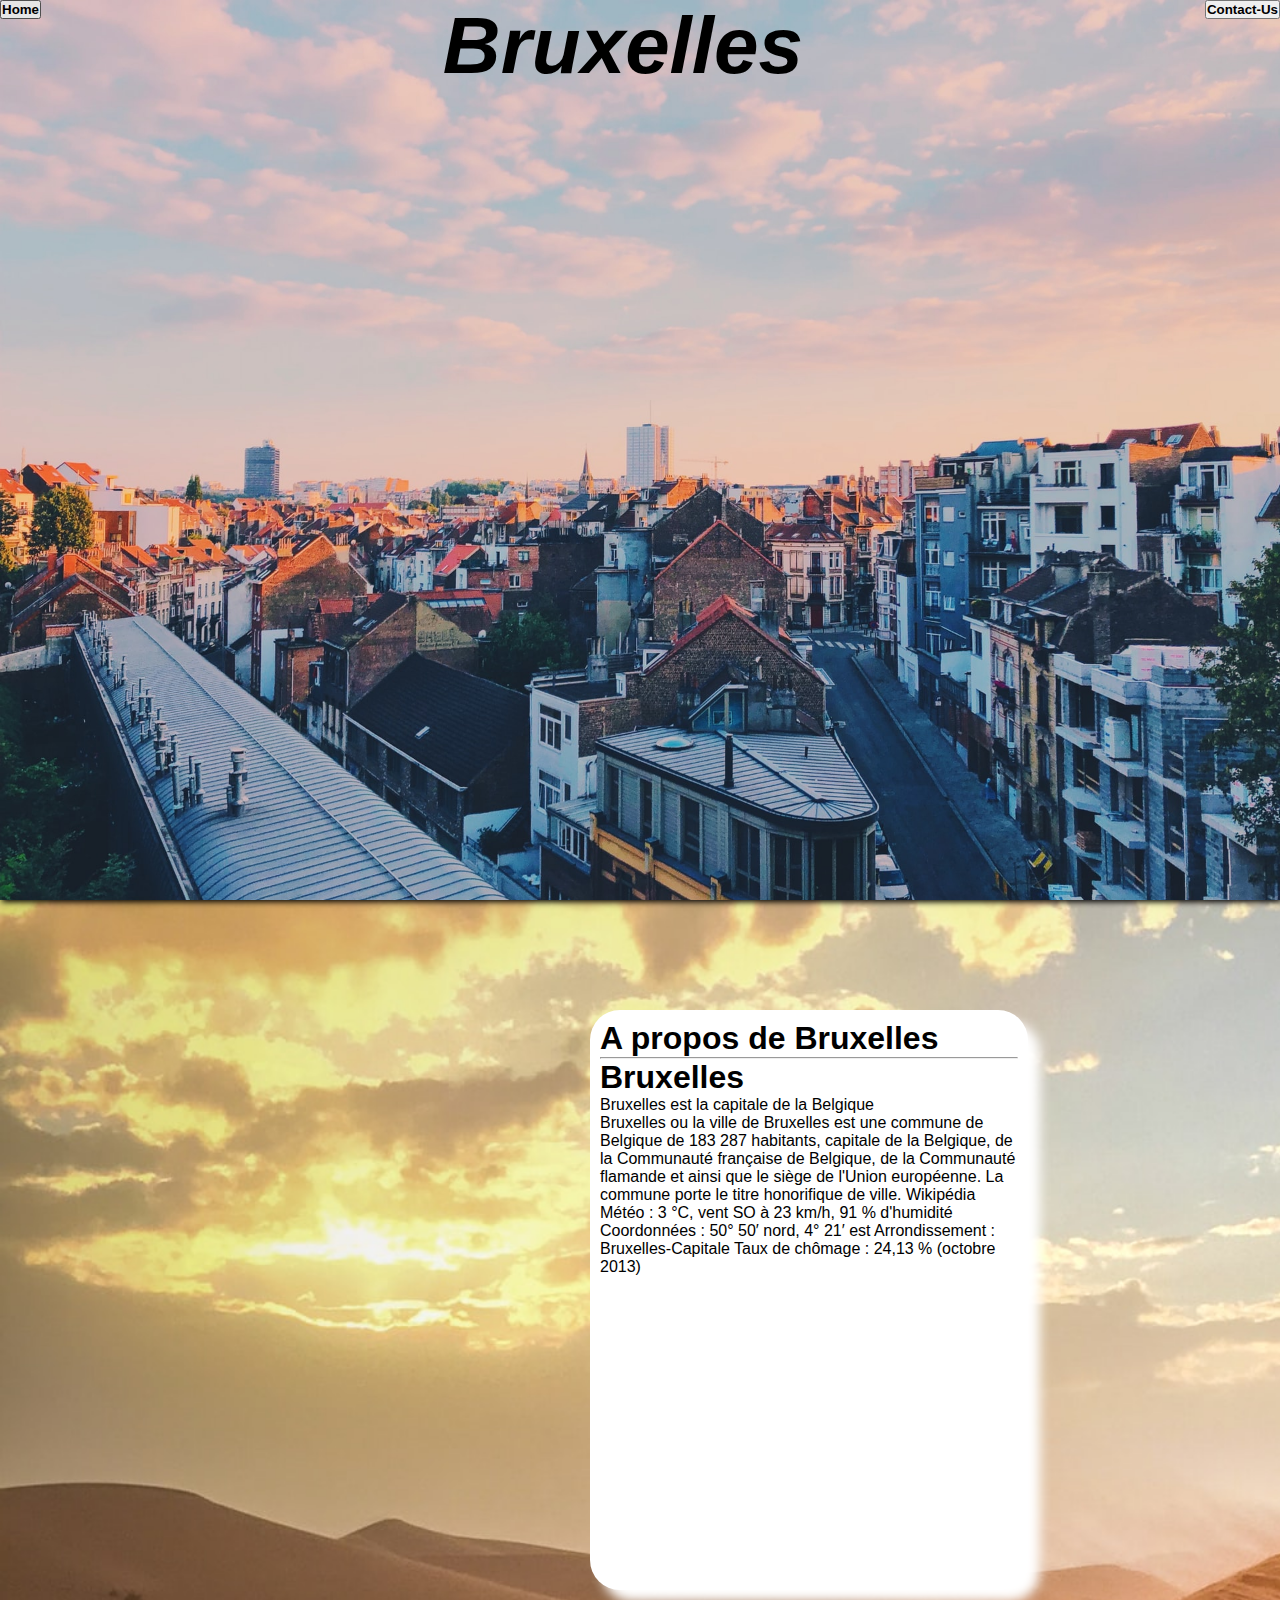
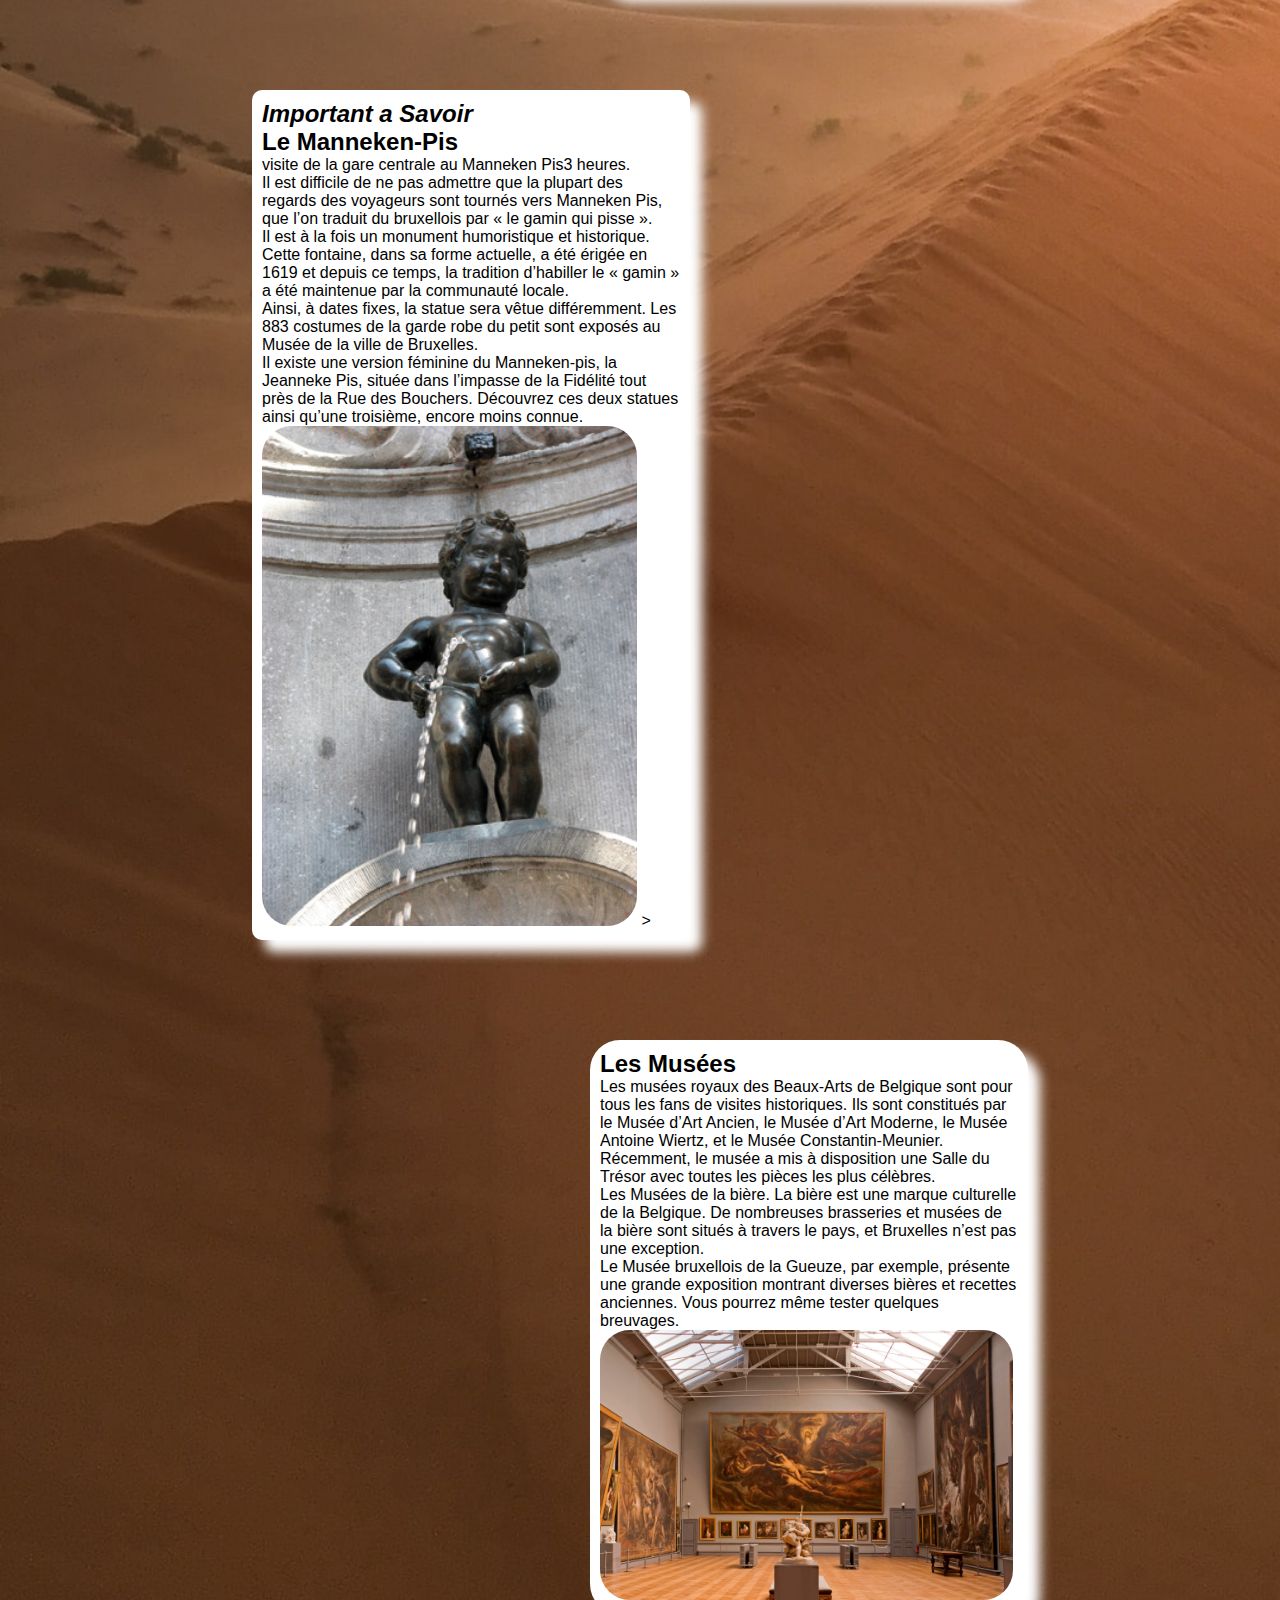
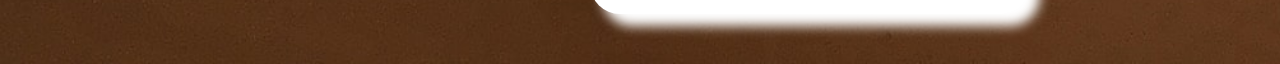
==== Bruxelles.html @ 61789e60 "Add files via upload" ====
<!DOCTYPE html>
<html lang="en">
<head>
    <meta charset="UTF-8">
    <meta http-equiv="X-UA-Compatible" content="IE=edge">
    <meta name="viewport" content="width=, initial-scale=1.0">
    <link rel="stylesheet" href="def3.css">
    <title>Document</title>
</head>


    


<body style="background-color: rgb(197, 194, 194);">
    <div class="banner-area">
      <div class="content-area">
        <div class="content">
          <div>
            <a style="display: block;float: right;" href="contact.html"> <button style="font-weight: 900;" class="but"> Contact-Us</button></a>
          </div>
          <div>
            <a style="display: block;float: left;" href="dossier.html"> <button style="font-weight: 900;" class="but"> Home</button></a>
          </div>
          <h1 style="font-style: oblique;">Bruxelles</h1>
         
  
          
  
        </div>
      </div>
    </div>
    
     <div class="container1">
     <div class="box">
        <p>
            <h1>A propos de Bruxelles</h1><hr>
            <h1>Bruxelles</h1>
            <p>
                Bruxelles est la capitale de la Belgique
                <br>
                Bruxelles ou la ville de Bruxelles est une commune de Belgique de 183 287 habitants, capitale de la Belgique, de la Communauté française de Belgique, de la Communauté flamande et ainsi que le siège de l'Union européenne. La commune porte le titre honorifique de ville. Wikipédia 
                 Météo : 3 °C, vent SO à 23 km/h, 91 % d'humidité 
                 Coordonnées : 50° 50′ nord, 4° 21′ est 
                 Arrondissement : Bruxelles-Capitale 
                 Taux de chômage : 24,13 % (octobre 2013)        

        </p>
        <div class="video">
            <iframe style="height: 300px;margin-left: 12px;" width="560" height="315" src="https://www.youtube.com/embed/LUmLTJHX0l0" frameborder="0" allow="accelerometer; autoplay; encrypted-media; gyroscope; picture-in-picture" allowfullscreen></iframe>
        </div>
        </div>
  </div>
  <div class="container2">
    <div class="box">
       <p>
        <h2 style="font-style:oblique;color: black;"><span style="color: black;"> Important a Savoir</span>         </h2>
        <h2>Le Manneken-Pis</h2>
        visite de la gare centrale au Manneken Pis3 heures.
        <br>Il est difficile de ne pas admettre que la plupart des regards des voyageurs sont tournés vers Manneken Pis, que l’on traduit du bruxellois par « le gamin qui pisse ».
        <br>Il est à la fois un monument humoristique et historique. Cette fontaine, dans sa forme actuelle, a été érigée en 1619 et depuis ce temps, la tradition d’habiller le « gamin » a été maintenue par la communauté locale.
        <br>Ainsi, à dates fixes, la statue sera vêtue différemment. Les 883 costumes de la garde robe du petit sont exposés au Musée de la ville de Bruxelles.
        <br>Il existe une version féminine du Manneken-pis, la Jeanneke Pis, située dans l’impasse de la Fidélité tout près de la Rue des Bouchers. Découvrez ces deux statues ainsi qu’une troisième, encore moins connue.

       </p>
       <img style="height: 500px;border-radius: 30px;" src="img/pisse.jpg" alt="">                                              ></video>
                               
       </div>
  </div>
  <div class="container1">
    <div class="box">
       <p>
        <h2>Les Musées</h2>
        Les musées royaux des Beaux-Arts de Belgique sont pour tous les fans de visites historiques. Ils sont constitués par le Musée d’Art Ancien, le Musée d’Art Moderne, le Musée Antoine Wiertz, et le Musée Constantin-Meunier.
        <br>Récemment, le musée a mis à disposition une Salle du Trésor avec toutes les pièces les plus célèbres.
        <br>Les Musées de la bière. La bière est une marque culturelle de la Belgique. De nombreuses brasseries et musées de la bière sont situés à travers le pays, et Bruxelles n’est pas une exception.
        <br>Le Musée bruxellois de la Gueuze, par exemple, présente une grande exposition montrant diverses bières et recettes anciennes. Vous pourrez même tester quelques breuvages.

       </p>
<img style="height: 270px;border-radius: 30px;" src="img/muse2.jpg" alt="">  
       </div>
  </div>
  
  
  
  
  
  
  

</body>
</html>
---- def3.css ----
*{
    padding: 0;
    margin:0;
    box-sizing: border-box;
    
    
    }

    body{
       
font-family: Verdana, Geneva, Tahoma, sans-serif;
background-image: url(img/karim-manjra-w8ta246CwIs-unsplash.jpg);
background-size: cover;
    }
    .banner-area{

background-color:transparent;
        width: 100%;
        height: 100vh;
        background:
        url(img/alex-vasey-zMbxBDg4qBc-unsplash.jpg);
        background-size: cover;
        box-shadow: 2px 2px 6px 0;
    }
    .content{
        text-align: center;
        margin-bottom: 50%;
    }
    .content h1{
color: black;
        font-size: 80px;
    }
    .content p{
        color:black;
                font-size: 30px;
            }
            .container1{
                width: 70%;
                margin: 50px auto;
                padding: 10px;
            }
            .container1 .box{
                width: 50%;
                margin: 50px ;
                margin-top: 50px;
                border-radius: 30px;
              
                background-color: white;
                box-shadow: 12PX 12PX 12PX white;
            
                padding: 10px;
                float: right;
            }

            .container2{
                width: 70%;
                margin: 50px auto;
                padding: 10px;
            }
            .container2 .box{
                width: 50%;
                float: left;
                margin: 50px ;
                margin-top: 50px;
                border-radius: 10px;
                background-color: white;
                box-shadow: 12PX 12PX 12PX white;
                padding: 10px;
            }

video{
    px;
}
but {
    
    transition: 0.5s;
    text-transform: uppercase;
    border: 100px solid ;
    background-color: black;
    border-width: 100px;
  height: 50px;
    border: 1px solid black;
    margin: 100px;
   float: right;
    border-radius: 100px;
    color: black;
    font-style: oblique;
    font-family: 'Times New Roman', Times, serif;
  
    text-align: center;
  }
  .but:hover{
  
    box-shadow: 0 3px 40px 0 white inset, 0 5px 40px 0 black,
}

b
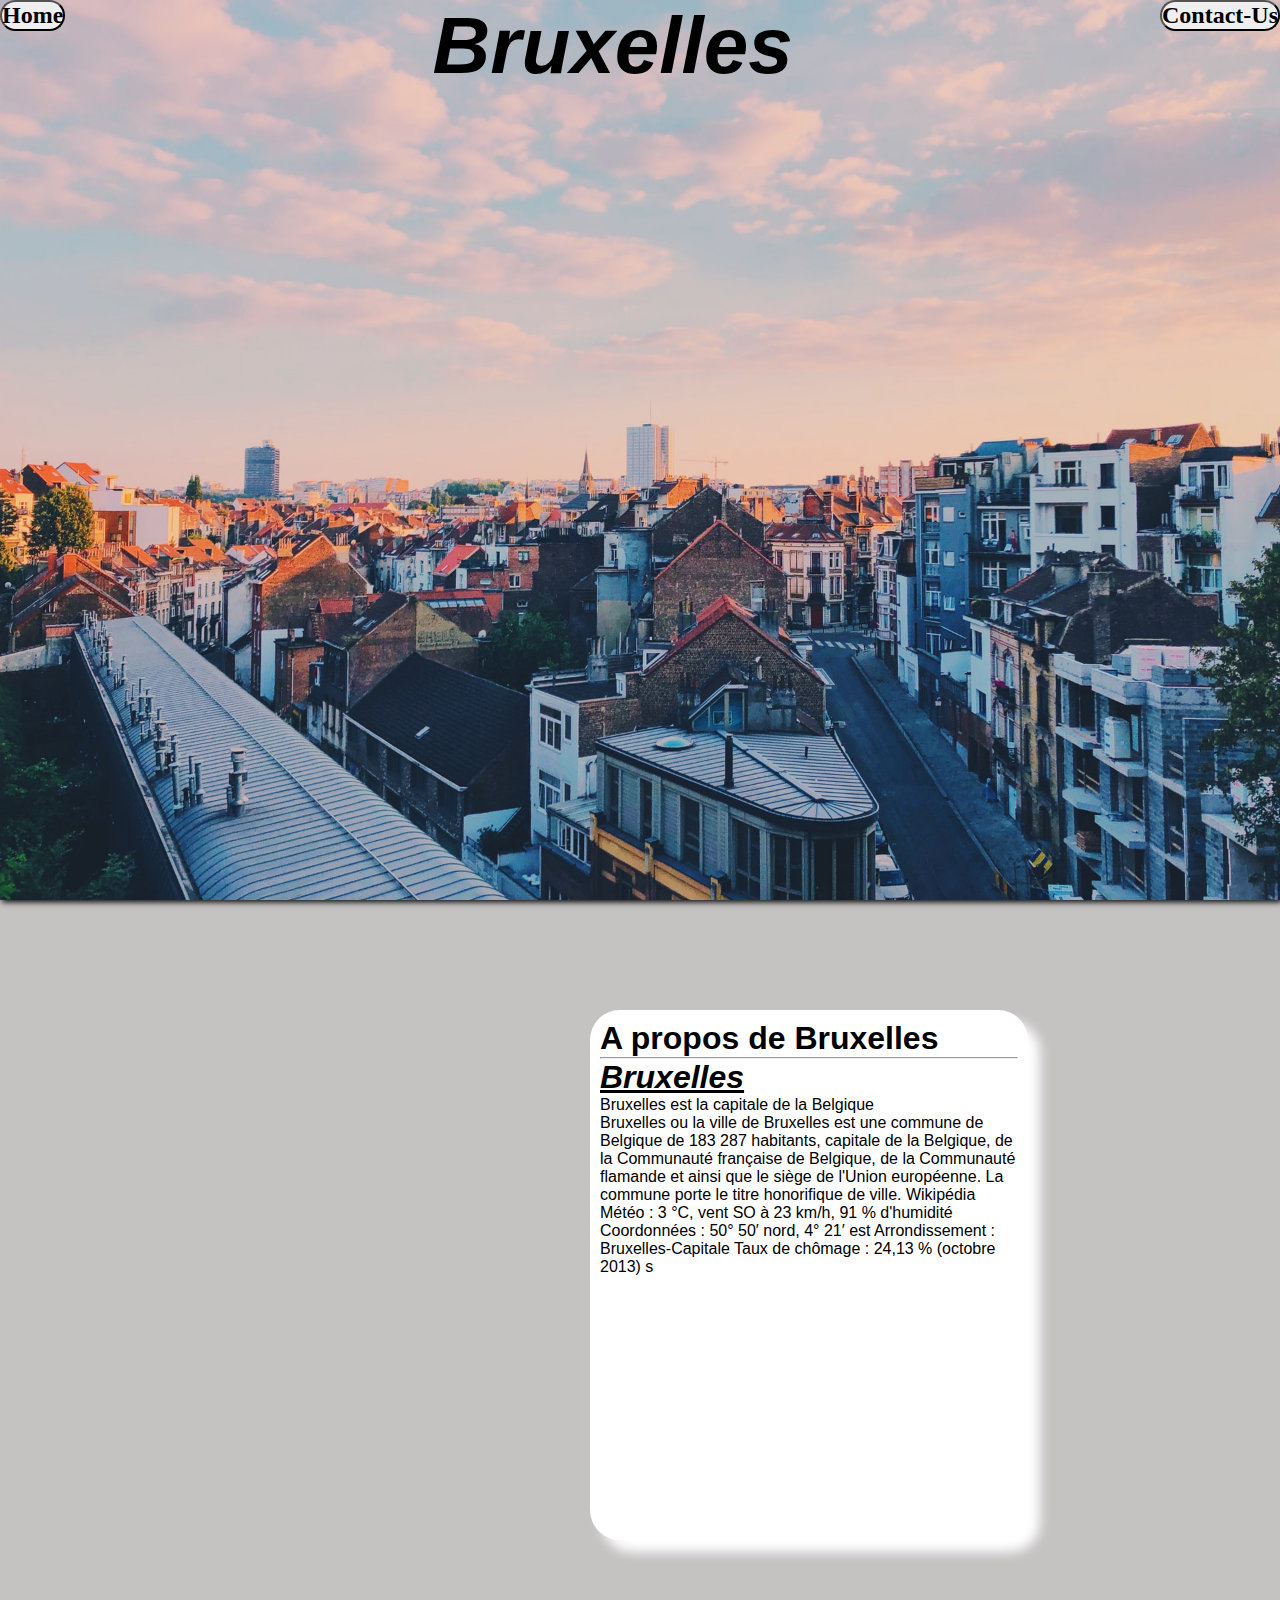
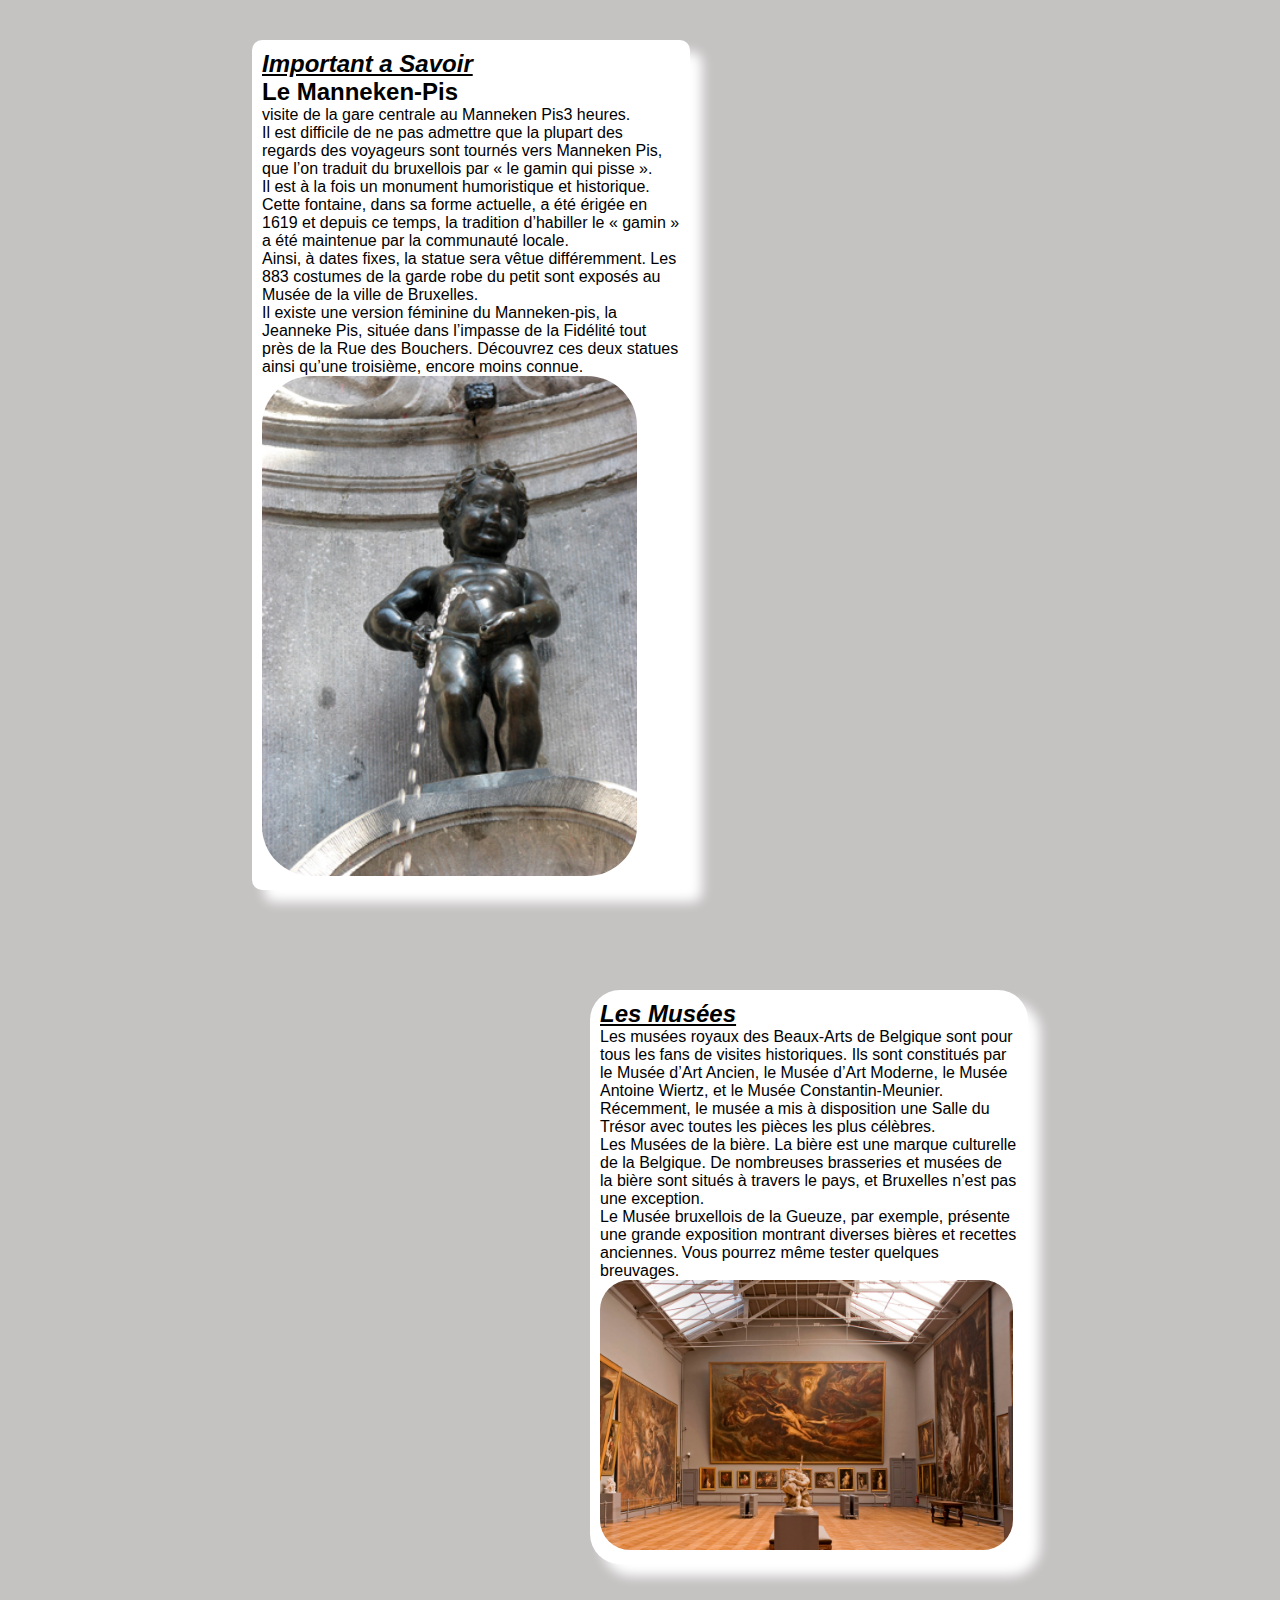
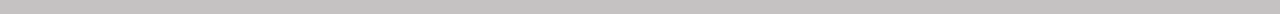
==== commit 879e69ed: "Add files via upload" ====
--- a/Bruxelles.html
+++ b/Bruxelles.html
@@ -13,15 +13,32 @@
 
 
 <body style="background-color: rgb(197, 194, 194);">
+
+<header>
+<nav>
+
+
+
+  <div>
+    <a style="display: block;float: right;" href="contact.html"> <button style="font-weight: 900;border-radius: 30px" class="but"> Contact-Us</button></a>
+  </div>
+  <div>
+    <a style="display: block;float: left;" href="index.html"> <button style="font-weight: 900;border-radius: 30px;" class="but"> Home</button></a>
+  </div>
+
+
+</nav>
+
+
+
+
+
+</header>
+
     <div class="banner-area">
       <div class="content-area">
         <div class="content">
-          <div>
-            <a style="display: block;float: right;" href="contact.html"> <button style="font-weight: 900;" class="but"> Contact-Us</button></a>
-          </div>
-          <div>
-            <a style="display: block;float: left;" href="dossier.html"> <button style="font-weight: 900;" class="but"> Home</button></a>
-          </div>
+         
           <h1 style="font-style: oblique;">Bruxelles</h1>
          
   
@@ -35,7 +52,7 @@
      <div class="box">
         <p>
             <h1>A propos de Bruxelles</h1><hr>
-            <h1>Bruxelles</h1>
+            <h1 style="text-decoration: underline;font-style: oblique;">Bruxelles</h1>
             <p>
                 Bruxelles est la capitale de la Belgique
                 <br>
@@ -44,17 +61,17 @@
                  Coordonnées : 50° 50′ nord, 4° 21′ est 
                  Arrondissement : Bruxelles-Capitale 
                  Taux de chômage : 24,13 % (octobre 2013)        
-
+s
         </p>
         <div class="video">
-            <iframe style="height: 300px;margin-left: 12px;" width="560" height="315" src="https://www.youtube.com/embed/LUmLTJHX0l0" frameborder="0" allow="accelerometer; autoplay; encrypted-media; gyroscope; picture-in-picture" allowfullscreen></iframe>
+            <iframe style="height: 250px;margin-left: 12px;" width="444" height="315" src="https://www.youtube.com/embed/LUmLTJHX0l0" frameborder="0" allow="accelerometer; autoplay; encrypted-media; gyroscope; picture-in-picture" allowfullscreen></iframe>
         </div>
         </div>
   </div>
   <div class="container2">
     <div class="box">
        <p>
-        <h2 style="font-style:oblique;color: black;"><span style="color: black;"> Important a Savoir</span>         </h2>
+        <h2 style="font-style:oblique;color: black;text-decoration: underline;"><span style="color: black;"> Important a Savoir</span>         </h2>
         <h2>Le Manneken-Pis</h2>
         visite de la gare centrale au Manneken Pis3 heures.
         <br>Il est difficile de ne pas admettre que la plupart des regards des voyageurs sont tournés vers Manneken Pis, que l’on traduit du bruxellois par « le gamin qui pisse ».
@@ -63,14 +80,14 @@
         <br>Il existe une version féminine du Manneken-pis, la Jeanneke Pis, située dans l’impasse de la Fidélité tout près de la Rue des Bouchers. Découvrez ces deux statues ainsi qu’une troisième, encore moins connue.
 
        </p>
-       <img style="height: 500px;border-radius: 30px;" src="img/pisse.jpg" alt="">                                              ></video>
+       <img style="height: 500px;border-radius: 50px;" src="img/pisse.jpg" alt="">                                              </video>
                                
        </div>
   </div>
   <div class="container1">
     <div class="box">
        <p>
-        <h2>Les Musées</h2>
+        <h2 style="text-decoration: underline;font-style: oblique;">Les Musées</h2>
         Les musées royaux des Beaux-Arts de Belgique sont pour tous les fans de visites historiques. Ils sont constitués par le Musée d’Art Ancien, le Musée d’Art Moderne, le Musée Antoine Wiertz, et le Musée Constantin-Meunier.
         <br>Récemment, le musée a mis à disposition une Salle du Trésor avec toutes les pièces les plus célèbres.
         <br>Les Musées de la bière. La bière est une marque culturelle de la Belgique. De nombreuses brasseries et musées de la bière sont situés à travers le pays, et Bruxelles n’est pas une exception.
--- a/def3.css
+++ b/def3.css
@@ -9,7 +9,7 @@
     body{
        
 font-family: Verdana, Geneva, Tahoma, sans-serif;
-background-image: url(img/karim-manjra-w8ta246CwIs-unsplash.jpg);
+background-image: url(img/shifaaz-shamoon-oR0uERTVyD0-unsplash\ \(1\).jpg);
 background-size: cover;
     }
     .banner-area{
@@ -71,27 +71,23 @@
 video{
     px;
 }
-but {
+.but {
     
-    transition: 0.5s;
-    text-transform: uppercase;
-    border: 100px solid ;
-    background-color: black;
-    border-width: 100px;
-  height: 50px;
-    border: 1px solid black;
-    margin: 100px;
-   float: right;
-    border-radius: 100px;
-    color: black;
+    font-weight: 900;
+    font-size: x-large;
+    border-radius: 30px
+   
+   
+   
     font-style: oblique;
     font-family: 'Times New Roman', Times, serif;
-  
-    text-align: center;
+  font-size: x-large;
+  bottom: 100px;
+    
   }
   .but:hover{
   
-    box-shadow: 0 3px 40px 0 white inset, 0 5px 40px 0 black,
+  box-shadow:   0 15px 10px 0 gray inset, 0 50px 90px 0 black,
+    0 15px 10px 0 gray inset, 0 50px 90px 0 black;
 }
 
-b